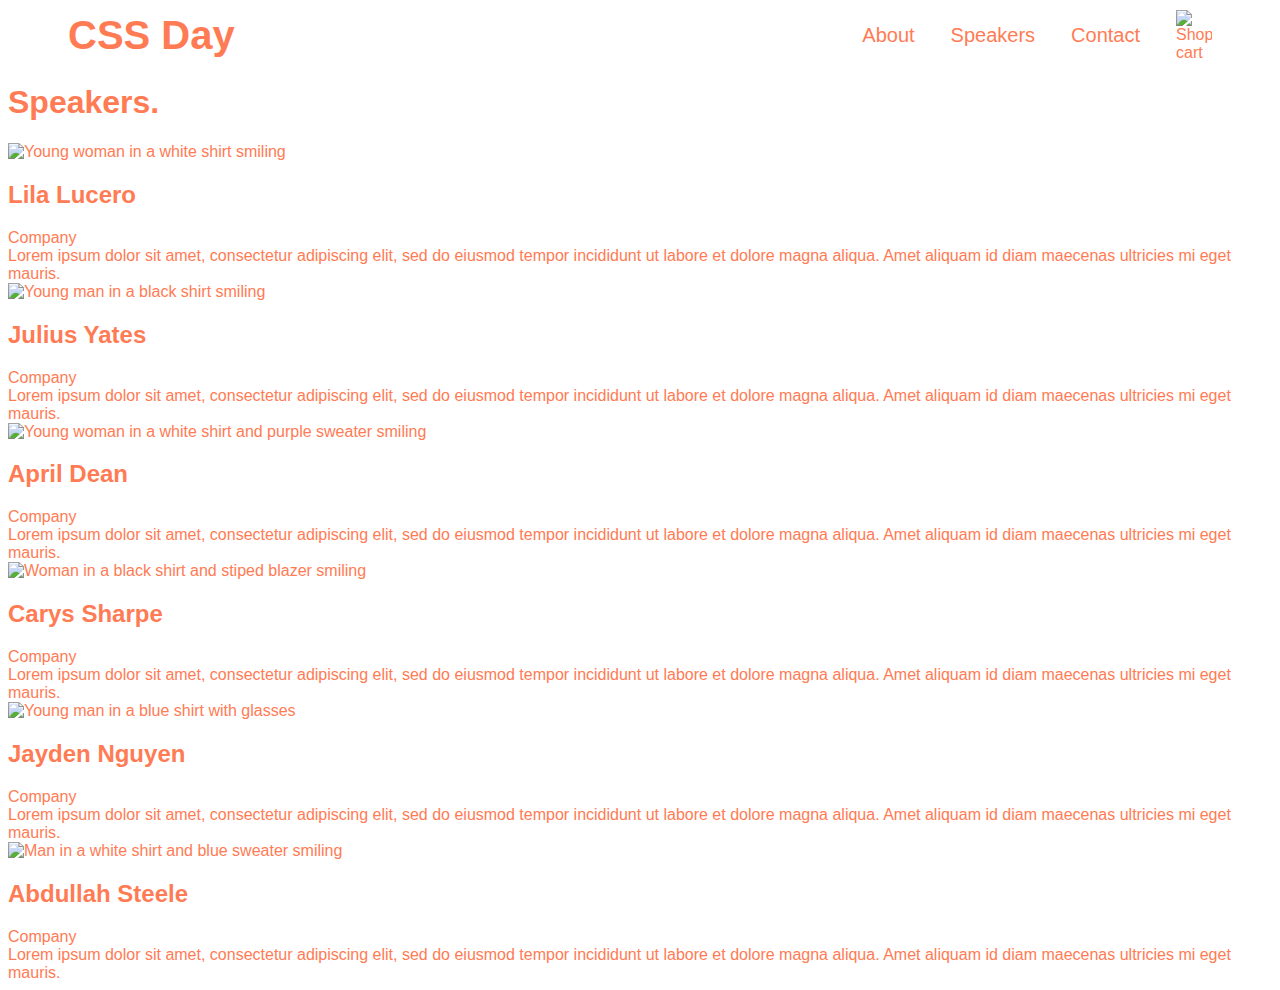
==== speakers.html @ 8a2e21cb "first session of work on css foundations website" ====
<!DOCTYPE html>
<html lang="en">

<head>
    <meta charset="UTF-8">
    <meta http-equiv="X-UA-Compatible" content="IE=edge">
    <meta name="viewport" content="width=device-width, initial-scale=1.0">
    <title>CSS Day Speakers</title>
    <link rel="stylesheet" href="./styles/speakers.css" />
</head>

<body class="body body--secondary">
    <header class="header">
        <a class="header__link" href="/">CSS Day</a>
        <nav class="nav">
            <ul class="nav__list">
                <li class="nav__list-item"><a href="#">About</a></li>
                <li class="nav__list-item"><a href="speakers.html">Speakers</a></li>
                <li class="nav__list-item"><a href="#">Contact</a></li>
            </ul>
        </nav>
        <img src="./icons/shopping-cart.svg" alt="Shopping cart">
    </header>
    <main>
        <h1>Speakers.</h1>
        <div>
            <img src="https://images.unsplash.com/photo-1611432579699-484f7990b127?ixlib=rb-4.0.3&ixid=MnwxMjA3fDB8MHxwaG90by1wYWdlfHx8fGVufDB8fHx8&auto=format&fit=crop&w=1770&q=80"
                alt="Young woman in a white shirt smiling">
            <h2>Lila Lucero</h2>
            <p>Company</p>
            <p>Lorem ipsum dolor sit amet, consectetur adipiscing elit, sed do eiusmod tempor incididunt ut labore et
                dolore magna aliqua. Amet aliquam id diam maecenas ultricies mi eget mauris.</p>
        </div>

        <div>
            <img src="https://images.unsplash.com/photo-1633332755192-727a05c4013d?ixlib=rb-4.0.3&ixid=MnwxMjA3fDB8MHxwaG90by1wYWdlfHx8fGVufDB8fHx8&auto=format&fit=crop&w=1180&q=80"
                alt="Young man in a black shirt smiling">
            <h2>Julius Yates</h2>
            <p>Company</p>
            <p>Lorem ipsum dolor sit amet, consectetur adipiscing elit, sed do eiusmod tempor incididunt ut labore et
                dolore magna aliqua. Amet aliquam id diam maecenas ultricies mi eget mauris.</p>
        </div>

        <div>
            <img src="https://images.unsplash.com/photo-1627161683077-e34782c24d81?ixlib=rb-4.0.3&ixid=MnwxMjA3fDB8MHxwaG90by1wYWdlfHx8fGVufDB8fHx8&auto=format&fit=crop&w=806&q=80"
                alt="Young woman in a white shirt and purple sweater smiling">
            <h2>April Dean</h2>
            <p>Company</p>
            <p>Lorem ipsum dolor sit amet, consectetur adipiscing elit, sed do eiusmod tempor incididunt ut labore et
                dolore magna aliqua. Amet aliquam id diam maecenas ultricies mi eget mauris.</p>
        </div>

        <div>
            <img src="https://images.unsplash.com/photo-1573497019940-1c28c88b4f3e?ixlib=rb-4.0.3&ixid=MnwxMjA3fDB8MHxwaG90by1wYWdlfHx8fGVufDB8fHx8&auto=format&fit=crop&w=774&q=80"
                alt="Woman in a black shirt and stiped blazer smiling">
            <h2>Carys Sharpe</h2>
            <p>Company</p>
            <p>Lorem ipsum dolor sit amet, consectetur adipiscing elit, sed do eiusmod tempor incididunt ut labore et
                dolore magna aliqua. Amet aliquam id diam maecenas ultricies mi eget mauris.</p>
        </div>

        <div>
            <img src="https://images.unsplash.com/photo-1540569014015-19a7be504e3a?ixlib=rb-4.0.3&ixid=MnwxMjA3fDB8MHxwaG90by1wYWdlfHx8fGVufDB8fHx8&auto=format&fit=crop&w=1035&q=80"
                alt="Young man in a blue shirt with glasses">
            <h2>Jayden Nguyen</h2>
            <p>Company</p>
            <p>Lorem ipsum dolor sit amet, consectetur adipiscing elit, sed do eiusmod tempor incididunt ut labore et
                dolore magna aliqua. Amet aliquam id diam maecenas ultricies mi eget mauris.</p>
        </div>

        <div>
            <img src="https://images.unsplash.com/photo-1629425733761-caae3b5f2e50?ixlib=rb-4.0.3&ixid=MnwxMjA3fDB8MHxwaG90by1wYWdlfHx8fGVufDB8fHx8&auto=format&fit=crop&w=774&q=80"
                alt="Man in a white shirt and blue sweater smiling">
            <h2>Abdullah Steele</h2>
            <p>Company</p>
            <p>Lorem ipsum dolor sit amet, consectetur adipiscing elit, sed do eiusmod tempor incididunt ut labore et
                dolore magna aliqua. Amet aliquam id diam maecenas ultricies mi eget mauris.</p>
        </div>
    </main>
</body>

</html>
---- styles/speakers.css ----
@import "./base.css";
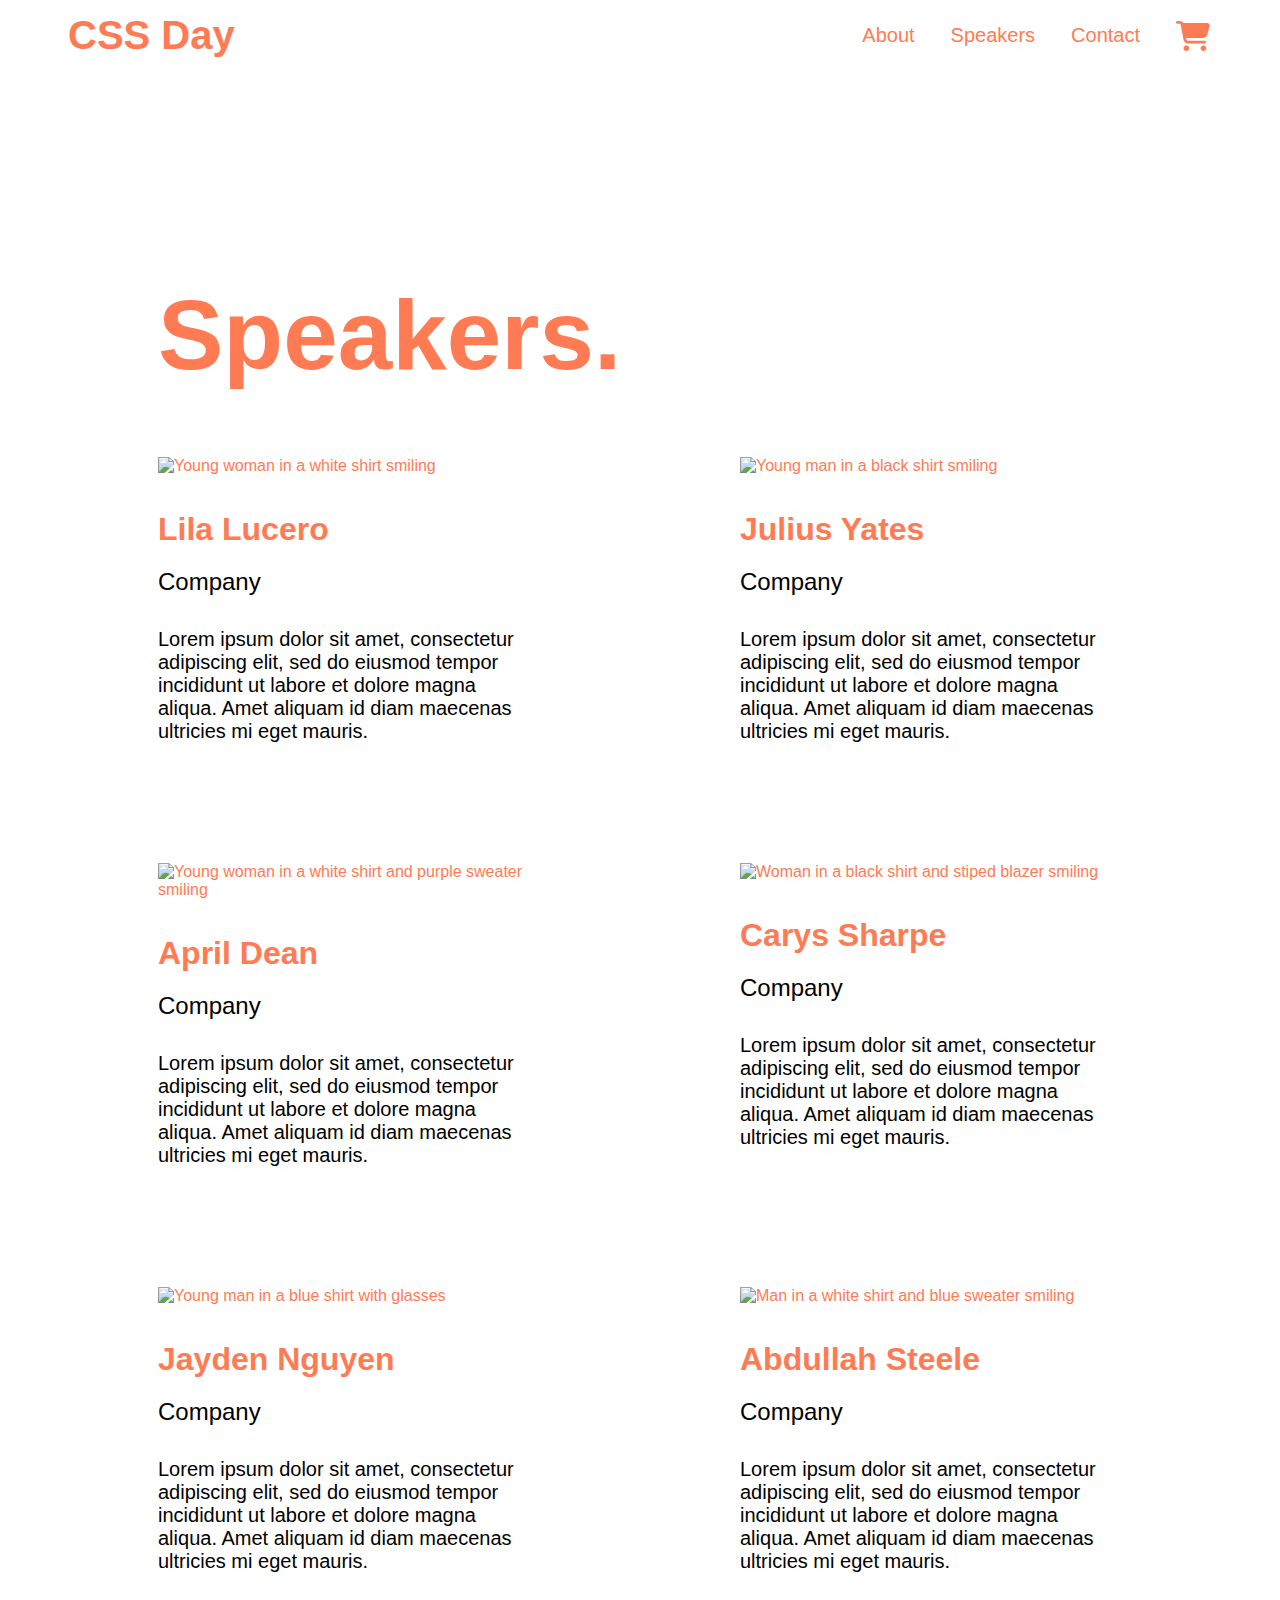
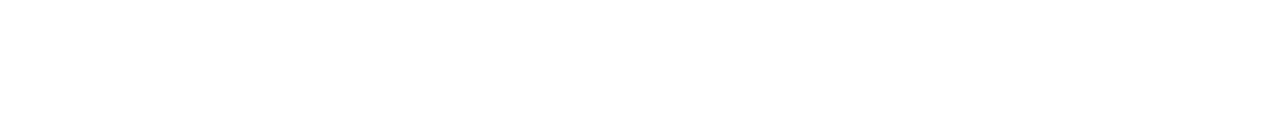
==== commit c3ad8632: "second and final pass at FEM css foundations site" ====
--- a/speakers.html
+++ b/speakers.html
@@ -9,8 +9,26 @@
     <link rel="stylesheet" href="./styles/speakers.css" />
 </head>
 
-<body class="body body--secondary">
+<body class="body body--secondary speakers">
     <header class="header">
+        <svg class="menu" width="33" height="36" viewBox="0 0 21 24" fill="none" xmlns="http://www.w3.org/2000/svg">
+            <path
+                d="M0 4.5C0 3.67031 0.670312 3 1.5 3H19.5C20.3297 3 21 3.67031 21 4.5C21 5.32969 20.3297 6 19.5 6H1.5C0.670312 6 0 5.32969 0 4.5ZM0 12C0 11.1703 0.670312 10.5 1.5 10.5H19.5C20.3297 10.5 21 11.1703 21 12C21 12.8297 20.3297 13.5 19.5 13.5H1.5C0.670312 13.5 0 12.8297 0 12ZM21 19.5C21 20.3297 20.3297 21 19.5 21H1.5C0.670312 21 0 20.3297 0 19.5C0 18.6703 0.670312 18 1.5 18H19.5C20.3297 18 21 18.6703 21 19.5Z"
+                fill="#FF7B54" />
+        </svg>
+        <svg class="close" width="30" height="34" viewBox="0 0 19 23" fill="none" xmlns="http://www.w3.org/2000/svg">
+            <g clip-path="url(#clip0_2_236)">
+                <path
+                    d="M18.2424 3.79587C18.7897 3.18493 18.7025 2.27751 18.0438 1.76989C17.385 1.26227 16.4065 1.34313 15.8591 1.95407L9.30048 9.25387L2.74181 1.95407C2.19445 1.34313 1.21598 1.26227 0.557204 1.76989C-0.101569 2.27751 -0.188759 3.18493 0.358604 3.79587L7.28056 11.5L0.358604 19.2041C-0.188759 19.815 -0.101569 20.7224 0.557204 21.23C1.21598 21.7377 2.19445 21.6568 2.74181 21.0459L9.30048 13.7461L15.8591 21.0459C16.4065 21.6568 17.385 21.7377 18.0438 21.23C18.7025 20.7224 18.7897 19.815 18.2424 19.2041L11.3204 11.5L18.2424 3.79587Z"
+                    fill="#FF7B54" />
+            </g>
+            <defs>
+                <clipPath id="clip0_2_236">
+                    <rect width="18.6006" height="23" fill="white" />
+                </clipPath>
+            </defs>
+        </svg>
+
         <a class="header__link" href="/">CSS Day</a>
         <nav class="nav">
             <ul class="nav__list">
@@ -19,64 +37,92 @@
                 <li class="nav__list-item"><a href="#">Contact</a></li>
             </ul>
         </nav>
-        <img src="./icons/shopping-cart.svg" alt="Shopping cart">
+        <svg class="shopping-cart-icon--primary" width=" 34" height="30" viewBox="0 0 34 30" fill="none"
+            xmlns="http://www.w3.org/2000/svg">
+            <g clip-path="url(#clip0_5_286)">
+                <path
+                    d="M0 1.40625C0 0.626953 0.631597 0 1.41667 0H4.10243C5.40104 0 6.55208 0.75 7.08924 1.875H31.3497C32.9021 1.875 34.0354 3.33984 33.6281 4.82813L31.208 13.752C30.7062 15.5918 29.024 16.875 27.1056 16.875H10.076L10.3948 18.5449C10.5247 19.207 11.109 19.6875 11.7878 19.6875H28.8056C29.5906 19.6875 30.2222 20.3145 30.2222 21.0938C30.2222 21.873 29.5906 22.5 28.8056 22.5H11.7878C9.74549 22.5 7.99236 21.0586 7.61458 19.0723L4.56875 3.19336C4.52743 2.9707 4.33264 2.8125 4.10243 2.8125H1.41667C0.631597 2.8125 0 2.18555 0 1.40625ZM7.55556 27.1875C7.55556 26.8182 7.62884 26.4524 7.77123 26.1112C7.91362 25.77 8.12232 25.4599 8.38542 25.1988C8.64852 24.9376 8.96086 24.7304 9.30462 24.5891C9.64837 24.4477 10.0168 24.375 10.3889 24.375C10.761 24.375 11.1294 24.4477 11.4732 24.5891C11.8169 24.7304 12.1293 24.9376 12.3924 25.1988C12.6555 25.4599 12.8642 25.77 13.0065 26.1112C13.1489 26.4524 13.2222 26.8182 13.2222 27.1875C13.2222 27.5568 13.1489 27.9226 13.0065 28.2638C12.8642 28.605 12.6555 28.9151 12.3924 29.1762C12.1293 29.4374 11.8169 29.6446 11.4732 29.7859C11.1294 29.9273 10.761 30 10.3889 30C10.0168 30 9.64837 29.9273 9.30462 29.7859C8.96086 29.6446 8.64852 29.4374 8.38542 29.1762C8.12232 28.9151 7.91362 28.605 7.77123 28.2638C7.62884 27.9226 7.55556 27.5568 7.55556 27.1875ZM27.3889 24.375C28.1403 24.375 28.861 24.6713 29.3924 25.1988C29.9237 25.7262 30.2222 26.4416 30.2222 27.1875C30.2222 27.9334 29.9237 28.6488 29.3924 29.1762C28.861 29.7037 28.1403 30 27.3889 30C26.6374 30 25.9168 29.7037 25.3854 29.1762C24.8541 28.6488 24.5556 27.9334 24.5556 27.1875C24.5556 26.4416 24.8541 25.7262 25.3854 25.1988C25.9168 24.6713 26.6374 24.375 27.3889 24.375Z"
+                    fill="white" />
+            </g>
+            <defs>
+                <clipPath id="clip0_5_286">
+                    <rect width="34" height="30" fill="white" />
+                </clipPath>
+            </defs>
+        </svg>
+
     </header>
-    <main>
-        <h1>Speakers.</h1>
-        <div>
-            <img src="https://images.unsplash.com/photo-1611432579699-484f7990b127?ixlib=rb-4.0.3&ixid=MnwxMjA3fDB8MHxwaG90by1wYWdlfHx8fGVufDB8fHx8&auto=format&fit=crop&w=1770&q=80"
-                alt="Young woman in a white shirt smiling">
-            <h2>Lila Lucero</h2>
-            <p>Company</p>
-            <p>Lorem ipsum dolor sit amet, consectetur adipiscing elit, sed do eiusmod tempor incididunt ut labore et
-                dolore magna aliqua. Amet aliquam id diam maecenas ultricies mi eget mauris.</p>
-        </div>
+    <main class="main">
+        <h1 class="main__title">Speakers.</h1>
+        <div class="speakers__wrapper">
+            <div class="speaker__wrapper">
+                <img class="speaker__photo"
+                    src="https://images.unsplash.com/photo-1611432579699-484f7990b127?ixlib=rb-4.0.3&ixid=MnwxMjA3fDB8MHxwaG90by1wYWdlfHx8fGVufDB8fHx8&auto=format&fit=crop&w=1770&q=80"
+                    alt="Young woman in a white shirt smiling">
+                <h2 class="speaker__name">Lila Lucero</h2 class="speaker__name">
+                <p class="speaker__company">Company</p>
+                <p class="speaker__bio">Lorem ipsum dolor sit amet, consectetur adipiscing elit, sed do eiusmod tempor
+                    incididunt ut labore et
+                    dolore magna aliqua. Amet aliquam id diam maecenas ultricies mi eget mauris.</p>
+            </div>
 
-        <div>
-            <img src="https://images.unsplash.com/photo-1633332755192-727a05c4013d?ixlib=rb-4.0.3&ixid=MnwxMjA3fDB8MHxwaG90by1wYWdlfHx8fGVufDB8fHx8&auto=format&fit=crop&w=1180&q=80"
-                alt="Young man in a black shirt smiling">
-            <h2>Julius Yates</h2>
-            <p>Company</p>
-            <p>Lorem ipsum dolor sit amet, consectetur adipiscing elit, sed do eiusmod tempor incididunt ut labore et
-                dolore magna aliqua. Amet aliquam id diam maecenas ultricies mi eget mauris.</p>
-        </div>
+            <div class="speaker__wrapper">
+                <img class="speaker__photo"
+                    src="https://images.unsplash.com/photo-1633332755192-727a05c4013d?ixlib=rb-4.0.3&ixid=MnwxMjA3fDB8MHxwaG90by1wYWdlfHx8fGVufDB8fHx8&auto=format&fit=crop&w=1180&q=80"
+                    alt="Young man in a black shirt smiling">
+                <h2 class="speaker__name">Julius Yates</h2 class="speaker__name">
+                <p class="speaker__company">Company</p>
+                <p class="speaker__bio">Lorem ipsum dolor sit amet, consectetur adipiscing elit, sed do eiusmod tempor
+                    incididunt ut labore et
+                    dolore magna aliqua. Amet aliquam id diam maecenas ultricies mi eget mauris.</p>
+            </div>
 
-        <div>
-            <img src="https://images.unsplash.com/photo-1627161683077-e34782c24d81?ixlib=rb-4.0.3&ixid=MnwxMjA3fDB8MHxwaG90by1wYWdlfHx8fGVufDB8fHx8&auto=format&fit=crop&w=806&q=80"
-                alt="Young woman in a white shirt and purple sweater smiling">
-            <h2>April Dean</h2>
-            <p>Company</p>
-            <p>Lorem ipsum dolor sit amet, consectetur adipiscing elit, sed do eiusmod tempor incididunt ut labore et
-                dolore magna aliqua. Amet aliquam id diam maecenas ultricies mi eget mauris.</p>
-        </div>
+            <div class="speaker__wrapper">
+                <img class="speaker__photo speaker__photo--top"
+                    src="https://images.unsplash.com/photo-1627161683077-e34782c24d81?ixlib=rb-4.0.3&ixid=MnwxMjA3fDB8MHxwaG90by1wYWdlfHx8fGVufDB8fHx8&auto=format&fit=crop&w=806&q=80"
+                    alt="Young woman in a white shirt and purple sweater smiling">
+                <h2 class="speaker__name">April Dean</h2 class="speaker__name">
+                <p class="speaker__company">Company</p>
+                <p class="speaker__bio">Lorem ipsum dolor sit amet, consectetur adipiscing elit, sed do eiusmod tempor
+                    incididunt ut labore et
+                    dolore magna aliqua. Amet aliquam id diam maecenas ultricies mi eget mauris.</p>
+            </div>
 
-        <div>
-            <img src="https://images.unsplash.com/photo-1573497019940-1c28c88b4f3e?ixlib=rb-4.0.3&ixid=MnwxMjA3fDB8MHxwaG90by1wYWdlfHx8fGVufDB8fHx8&auto=format&fit=crop&w=774&q=80"
-                alt="Woman in a black shirt and stiped blazer smiling">
-            <h2>Carys Sharpe</h2>
-            <p>Company</p>
-            <p>Lorem ipsum dolor sit amet, consectetur adipiscing elit, sed do eiusmod tempor incididunt ut labore et
-                dolore magna aliqua. Amet aliquam id diam maecenas ultricies mi eget mauris.</p>
-        </div>
+            <div class="speaker__wrapper">
+                <img class="speaker__photo"
+                    src="https://images.unsplash.com/photo-1573497019940-1c28c88b4f3e?ixlib=rb-4.0.3&ixid=MnwxMjA3fDB8MHxwaG90by1wYWdlfHx8fGVufDB8fHx8&auto=format&fit=crop&w=774&q=80"
+                    alt="Woman in a black shirt and stiped blazer smiling">
+                <h2 class="speaker__name">Carys Sharpe</h2>
+                <p class="speaker__company">Company</p>
+                <p class="speaker__bio">Lorem ipsum dolor sit amet, consectetur adipiscing elit, sed do eiusmod tempor
+                    incididunt ut labore et
+                    dolore magna aliqua. Amet aliquam id diam maecenas ultricies mi eget mauris.</p>
+            </div>
 
-        <div>
-            <img src="https://images.unsplash.com/photo-1540569014015-19a7be504e3a?ixlib=rb-4.0.3&ixid=MnwxMjA3fDB8MHxwaG90by1wYWdlfHx8fGVufDB8fHx8&auto=format&fit=crop&w=1035&q=80"
-                alt="Young man in a blue shirt with glasses">
-            <h2>Jayden Nguyen</h2>
-            <p>Company</p>
-            <p>Lorem ipsum dolor sit amet, consectetur adipiscing elit, sed do eiusmod tempor incididunt ut labore et
-                dolore magna aliqua. Amet aliquam id diam maecenas ultricies mi eget mauris.</p>
-        </div>
+            <div class="speaker__wrapper">
+                <img class="speaker__photo"
+                    src="https://images.unsplash.com/photo-1540569014015-19a7be504e3a?ixlib=rb-4.0.3&ixid=MnwxMjA3fDB8MHxwaG90by1wYWdlfHx8fGVufDB8fHx8&auto=format&fit=crop&w=1035&q=80"
+                    alt="Young man in a blue shirt with glasses">
+                <h2 class="speaker__name">Jayden Nguyen</h2>
+                <p class="speaker__company">Company</p>
+                <p class="speaker__bio">Lorem ipsum dolor sit amet, consectetur adipiscing elit, sed do eiusmod tempor
+                    incididunt ut labore et
+                    dolore magna aliqua. Amet aliquam id diam maecenas ultricies mi eget mauris.</p>
+            </div>
 
-        <div>
-            <img src="https://images.unsplash.com/photo-1629425733761-caae3b5f2e50?ixlib=rb-4.0.3&ixid=MnwxMjA3fDB8MHxwaG90by1wYWdlfHx8fGVufDB8fHx8&auto=format&fit=crop&w=774&q=80"
-                alt="Man in a white shirt and blue sweater smiling">
-            <h2>Abdullah Steele</h2>
-            <p>Company</p>
-            <p>Lorem ipsum dolor sit amet, consectetur adipiscing elit, sed do eiusmod tempor incididunt ut labore et
-                dolore magna aliqua. Amet aliquam id diam maecenas ultricies mi eget mauris.</p>
+            <div class="speaker__wrapper">
+                <img class="speaker__photo speaker__photo--top"
+                    src="https://images.unsplash.com/photo-1629425733761-caae3b5f2e50?ixlib=rb-4.0.3&ixid=MnwxMjA3fDB8MHxwaG90by1wYWdlfHx8fGVufDB8fHx8&auto=format&fit=crop&w=774&q=80"
+                    alt="Man in a white shirt and blue sweater smiling">
+                <h2 class="speaker__name">Abdullah Steele</h2>
+                <p class="speaker__company">Company</p>
+                <p class="speaker__bio">Lorem ipsum dolor sit amet, consectetur adipiscing elit, sed do eiusmod tempor
+                    incididunt ut labore et
+                    dolore magna aliqua. Amet aliquam id diam maecenas ultricies mi eget mauris.</p>
+            </div>
         </div>
     </main>
+    <script src="./index.js"></script>
 </body>
 
 </html>--- a/styles/speakers.css
+++ b/styles/speakers.css
@@ -1 +1,62 @@
 @import "./base.css";
+
+.shopping-cart-icon--primary g path {
+  fill: var(--color-primary);
+}
+
+.speakers .main__title {
+  font-size: 98px;
+}
+
+.speakers__wrapper {
+  display: grid;
+  grid-template-columns: repeat(2, 1fr);
+  grid-column-gap: 200px;
+  grid-row-gap: 120px;
+}
+
+.speaker__wrapper {
+  max-width: 460px;
+}
+
+.speaker__photo {
+  width: 310px;
+  height: 310px;
+  object-fit: cover;
+  margin-bottom: 36px;
+}
+
+.speaker__photo--top {
+  object-position: top;
+}
+
+.speaker__name {
+  font-size: 32px;
+  margin-bottom: 20px;
+}
+
+.speaker__company {
+  font-size: 24px;
+  margin-bottom: 32px;
+}
+
+.speaker__bio {
+  font-size: 20px;
+}
+
+.speaker__company,
+.speaker__bio {
+  color: var(--color-text-on-secondary);
+}
+
+@media (width < 1000px) {
+  .speakers__wrapper {
+    grid-template-columns: 1fr;
+  }
+}
+
+@media (max-width: 840px) {
+  .nav {
+    background-color: var(--color-text-on-primary);
+  }
+}
